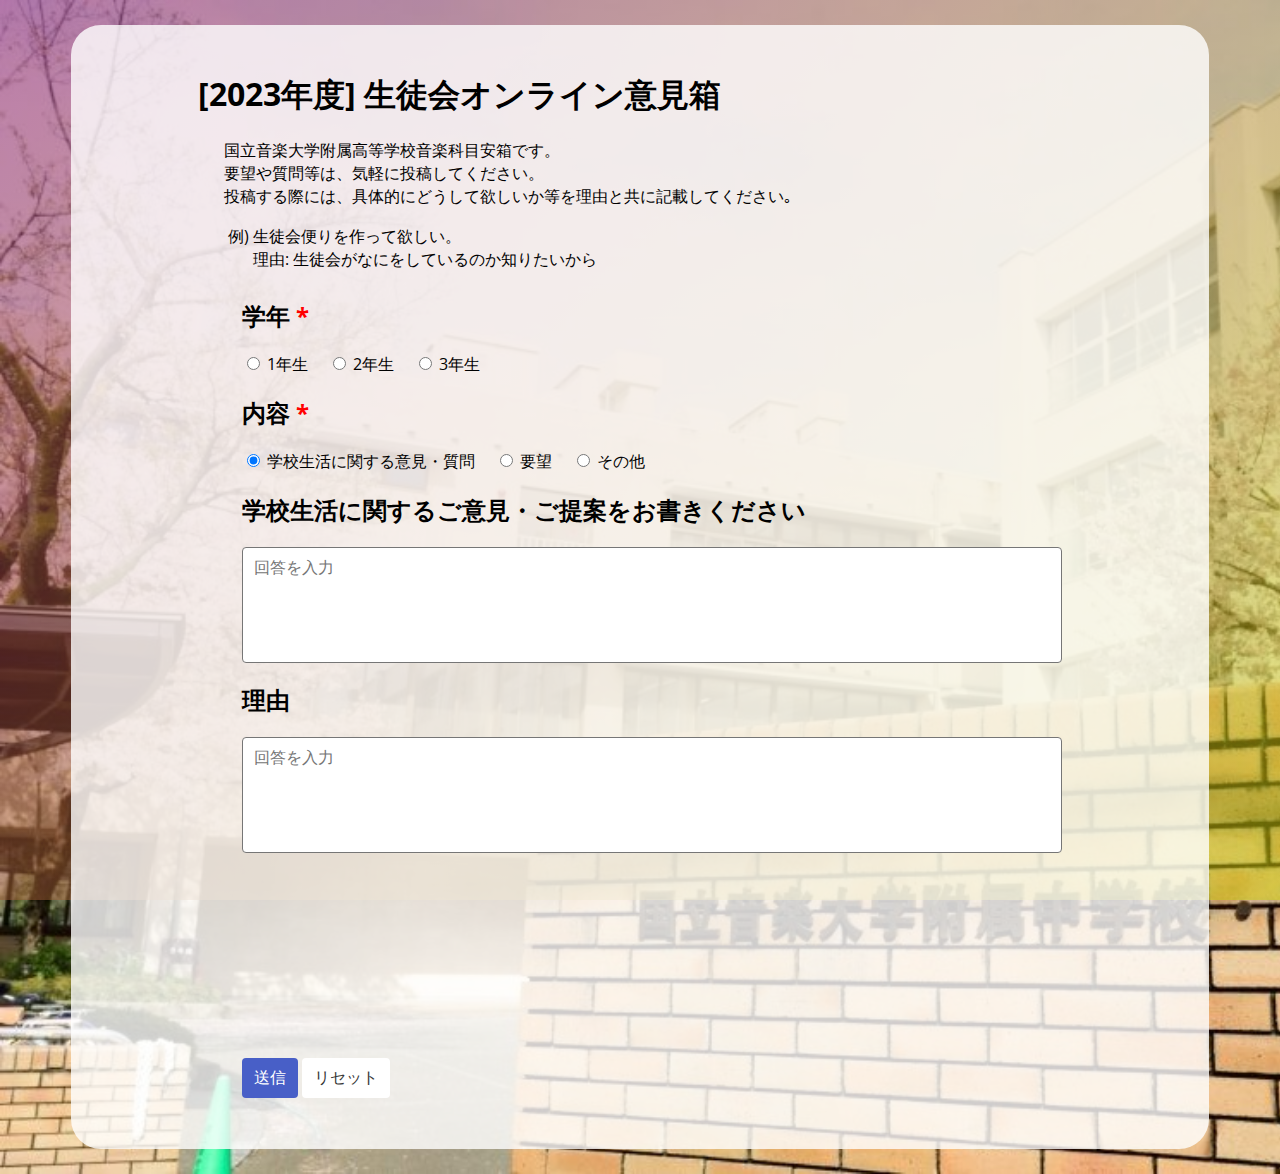
==== index.html @ f798ddd8 "Add files via upload" ====
<!DOCTYPE html>
<html lang="jp">
<head>
  <meta charset="UTF-8">
  <meta http-equiv="X-UA-Compatible" content="IE=edge">
  <meta name="viewport" content="width=device-width, initial-scale=1.0">
  <title>[2023年度] 生徒会オンライン意見箱</title>
  <link rel="icon" href="./img/onkou-logo.png">
  <link rel="stylesheet" href="./style.css">
</head>
<body class="background">
  <div class="box">
    <h1><span class="indention">[2023年度]&nbsp;</span><span class="indention">生徒会</span><span class="indention">オンライン</span><span class="indention">意見箱</span></h1>
    <div class="text">
      <p>
        <span class="indention">国立音楽大学</span><span class="indention">附属高等学校</span><span class="indention">音楽科</span><span class="indention">目安箱</span><span class="indention">です。</span><br>
        <span class="indention">要望や質問等は、</span><span class="indention">気軽に投稿してください。</span><br>
        <span class="indention">投稿する際には、</span><span class="indention">具体的に</span><span class="indention">どうして欲しいか等を</span><span class="indention">理由と共に</span><span class="indention">記載してください｡</span>
        
        <div class="convo">
          <p>
            &nbsp;例)&nbsp;
          </p>
          <p>
            <span class="indention">生徒会便りを</span><span class="indention">作って欲しい。</span><br>
            <span class="indention">理由:&nbsp;</span><span class="indention">生徒会がなにを</span><span class="indention">しているのか</span><span class="indention">知りたいから</span>
          </p>
        </div>
      </p>
    </div>
    <form action="https://docs.google.com/forms/u/0/d/e/1FAIpQLSf7eif4HL_u4B_Bd6lZbTr-mDyKQLoeNYhownT-tsZbnvXERw/formResponse">
      <div class="form">
        <div>
          <h2>学年<span style="color: red;">&nbsp;*</span></h2>
          <label class="radio indention">
            <input type="radio" name="entry.1246592691" value="1年生" autocomplete="off" class="reset" required>
            1年生
          </label>
          <label class="radio indention">
            <input type="radio" name="entry.1246592691" value="2年生" autocomplete="off" class="reset" required>
            2年生
          </label>
          <label class="radio indention">
            <input type="radio" name="entry.1246592691" value="3年生" autocomplete="off" class="reset" required>
            3年生
          </label>
        </div>
        <div>
          <h2>内容<span style="color: red;">&nbsp;*</span></h2>
          <label class="radio indention">
            <input type="radio" name="entry.1090198091" class="select-branch" value="学校生活に関する意見・質問" autocomplete="off" class="reset" checked required>
            学校生活に関する意見・質問
          </label>
          <label class="radio indention">
            <input type="radio" name="entry.1090198091" class="select-branch" value="要望" autocomplete="off" class="reset" required>
            要望
          </label>
          <label class="radio indention">
            <input type="radio" name="entry.1090198091" class="select-branch" value="その他" autocomplete="off" class="reset" required>
            その他
          </label>
        </div>
        <div id="学校生活に関する意見・質問" class="branch">
          <div>
            <h2>学校生活に関するご意見・ご提案をお書きください</h2>
            <textarea class="textarea reset" placeholder="回答を入力" name="entry.1667934467" autocomplete="off"></textarea>
          </div>
          <div>
            <h2>理由</h2>
            <textarea class="textarea reset" placeholder="回答を入力" name="entry.391689187" autocomplete="off"></textarea>
          </div>
          <div style="visibility: hidden;">
            <h2>空白</h2>
            <textarea class="textarea"></textarea>
          </div>
        </div>
        <div id="要望" class="branch" style="display: none;">
          <div>
            <h2>ご要望をお聞かせください</h2>
            <textarea class="textarea reset" placeholder="回答を入力" name="entry.2070584778" autocomplete="off"></textarea>
          </div>
          <div>
            <h2>理由</h2>
            <textarea class="textarea reset" placeholder="回答を入力" name="entry.188205575" autocomplete="off"></textarea>
          </div>
          <div>
            <h2>具体例</h2>
            <textarea class="textarea reset" placeholder="回答を入力" name="entry.1708176349" autocomplete="off"></textarea>
          </div>
        </div>
        <div id="その他" class="branch" style="display: none;">
          <div>
            <h2>自由記述欄</h2>
            <textarea class="textarea reset" placeholder="回答を入力" name="entry.861211709" autocomplete="off"></textarea>
          </div>
          <div style="visibility: hidden;">
            <h2>空白</h2>
            <textarea class="textarea"></textarea>
          </div>
          <div style="visibility: hidden;">
            <h2>空白</h2>
            <textarea class="textarea"></textarea>
          </div>
        </div>
        <div class="button-form">
          <button class="button submit" type="submit">送信</button>
          <button class="button" type="reset">リセット</button>
        </div>
      </div>
    </form>
  </div>
  <script src="./js/form.js"></script>
  <script src="./js/branch.js"></script>
</body>
</html>
---- style.css ----
body {
  user-select: none;
  -webkit-user-select:none;
  font-family: 'Open Sans_';
}

.background {
  background: linear-gradient(-45deg, rgba(203, 212, 10, .5), rgba(133, 5, 88, .5)) fixed,
  url(./img/kunion-background.jpg);
  background-size: cover;
}

body::-webkit-scrollbar {
  width: 7px;
}

body::-webkit-scrollbar-thumb {
  background: rgba(255, 120, 200, 0.6);
  border-radius: 5px;
}

body::-webkit-scrollbar-track {
  background: #dcdcdc;
}

@font-face { 
  font-family: "Open Sans_"; 
  src: url("./fonts/OpenSans.ttf") format("truetype")
}

.box {
  background: rgba(255,255,255,0.8);
  margin-top: 2%;
  margin-bottom: 2%;
  margin-left: 5%;
  margin-right: 5%;
  padding-top: 2%;
  padding-bottom: 4%;
  padding-left: 10%;
  padding-right: 10%;
  border-radius: 30px;
  min-height: 96%;
}

p {
  margin-top: 1%;
  margin-bottom: 1%;
  padding-left: 0%;
  padding-right: 0%;
}

.text {
  padding-top: 0%;
  padding-left: 3%;
  padding-right: 3%;
}

.form {
  padding-top: 0%;
  padding-left: 5%;
  padding-right: 5%;
}

.radio {
  padding-right: 2%;
}

.textarea {
  resize: none;
  width:100%;
  font-family: 'Open Sans_';

  -moz-appearance: none;
  -webkit-appearance: none;
  align-items: center;
  border-radius: 4px;
  box-shadow: none;
  display: inline-flex;
  font-size: 1rem;
  height: 100px;
  justify-content: flex-start;
  line-height: 1.5;
  padding-bottom: calc(0.5em - 1px);
  padding-left: calc(0.75em - 1px);
  padding-right: calc(0.75em - 1px);
  padding-top: calc(0.5em - 1px);
  position: relative;
  vertical-align: top;
}

.button-form {
  padding-top: 2%;
}

button {
/* bulma.io v0.9.3 | MIT License | github.com/jgthms/bulma */
  background-color: #fff;
  border-color: #dbdbdb;
  border-width: 1px;
  color: #363636;
  cursor: pointer;
  justify-content: center;
  padding-bottom: calc(0.5em - 1px);
  padding-left: 1em;
  padding-right: 1em;
  padding-top: calc(0.5em - 1px);
  text-align: center;
  white-space: nowrap;
  -moz-appearance: none;
  -webkit-appearance: none;
  align-items: center;
  border: 1px solid transparent;
  border-radius: 4px;
  box-shadow: none;
  display: inline-flex;
  font-size: 1rem;
  height: 2.5em;
  justify-content: flex-start;
  line-height: 1.5;
  padding-bottom: calc(0.5em - 1px);
  padding-left: calc(0.75em - 1px);
  padding-right: calc(0.75em - 1px);
  padding-top: calc(0.5em - 1px);
  position: relative;
  vertical-align: top;
}

.button:hover {
  border-color: #b5b5b5;
  color: #363636;
}

.button:focus {
  border-color: #485fc7;
  color: #363636;
}

.button.submit {
  background-color: #485fc7;
    border-color: transparent;
    color: #fff;
}

.indention {
  display: inline-block;
}

.convo {
  display: flex;
  text-decoration: none;
  margin: 0;
}
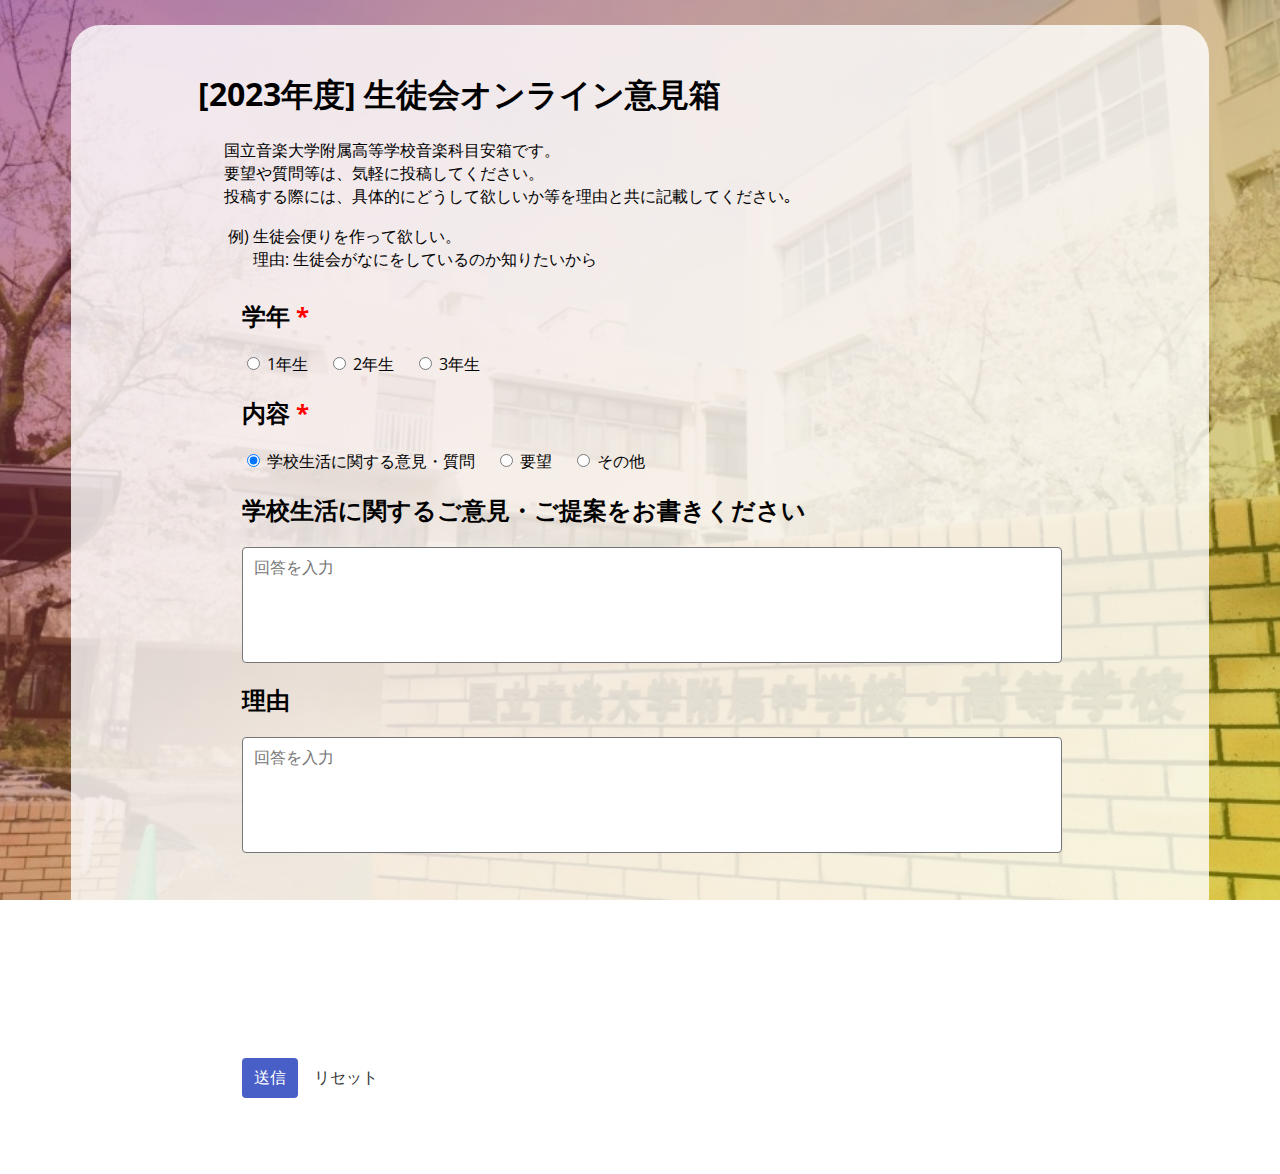
==== commit 26dc6844: "Update index.html" ====
--- a/index.html
+++ b/index.html
@@ -28,7 +28,7 @@
         </div>
       </p>
     </div>
-    <form action="https://docs.google.com/forms/u/0/d/e/1FAIpQLSf7eif4HL_u4B_Bd6lZbTr-mDyKQLoeNYhownT-tsZbnvXERw/formResponse">
+    <form action="https://docs.google.com/forms/u/0/d/e/1FAIpQLSf7eif4HL_u4B_Bd6lZbTr-mDyKQLoeNYhownT-tsZbnvXERw/formResponse" method="POST" target="hidden_iframe" onsubmit="return check()">
       <div class="form">
         <div>
           <h2>学年<span style="color: red;">&nbsp;*</span></h2>
@@ -36,10 +36,12 @@
             <input type="radio" name="entry.1246592691" value="1年生" autocomplete="off" class="reset" required>
             1年生
           </label>
+          <br class="sp__br">
           <label class="radio indention">
             <input type="radio" name="entry.1246592691" value="2年生" autocomplete="off" class="reset" required>
             2年生
           </label>
+          <br class="sp__br">
           <label class="radio indention">
             <input type="radio" name="entry.1246592691" value="3年生" autocomplete="off" class="reset" required>
             3年生
@@ -49,12 +51,14 @@
           <h2>内容<span style="color: red;">&nbsp;*</span></h2>
           <label class="radio indention">
             <input type="radio" name="entry.1090198091" class="select-branch" value="学校生活に関する意見・質問" autocomplete="off" class="reset" checked required>
-            学校生活に関する意見・質問
+            <span class="indention">学校生活に</span><span class="indention">関する意見</span><span class="indention">・質問</span>
           </label>
+          <br class="sp__br">
           <label class="radio indention">
             <input type="radio" name="entry.1090198091" class="select-branch" value="要望" autocomplete="off" class="reset" required>
             要望
           </label>
+          <br class="sp__br">
           <label class="radio indention">
             <input type="radio" name="entry.1090198091" class="select-branch" value="その他" autocomplete="off" class="reset" required>
             その他
@@ -62,7 +66,7 @@
         </div>
         <div id="学校生活に関する意見・質問" class="branch">
           <div>
-            <h2>学校生活に関するご意見・ご提案をお書きください</h2>
+            <h2><span class="indention">学校生活に</span><span class="indention">関する</span><span class="indention">ご意見・ご提案を</span><span class="indention">お書きください</span></h2>
             <textarea class="textarea reset" placeholder="回答を入力" name="entry.1667934467" autocomplete="off"></textarea>
           </div>
           <div>
@@ -76,7 +80,7 @@
         </div>
         <div id="要望" class="branch" style="display: none;">
           <div>
-            <h2>ご要望をお聞かせください</h2>
+            <h2><span class="indention">ご要望を</span><span class="indention">お聞かせください</span></h2>
             <textarea class="textarea reset" placeholder="回答を入力" name="entry.2070584778" autocomplete="off"></textarea>
           </div>
           <div>
@@ -109,7 +113,16 @@
       </div>
     </form>
   </div>
+  <script type="text/javascript">
+    let submitted = false;
+  </script>
+  <iframe
+    name="hidden_iframe"
+    id="hidden_iframe"
+    style="display: none"
+    onload="if(submitted){window.location='./thanks';}"
+  ></iframe>
   <script src="./js/form.js"></script>
   <script src="./js/branch.js"></script>
 </body>
-</html>+</html>
--- a/style.css
+++ b/style.css
@@ -8,6 +8,8 @@
   background: linear-gradient(-45deg, rgba(203, 212, 10, .5), rgba(133, 5, 88, .5)) fixed,
   url(./img/kunion-background.jpg);
   background-size: cover;
+  background-attachment: fixed;
+  background-position: 30%;
 }
 
 body::-webkit-scrollbar {
@@ -42,6 +44,16 @@
   min-height: 96%;
 }
 
+@media (max-width: 768px) {
+  .box {
+    margin-top: 0%;
+    margin-bottom: 0%;
+    margin-left: 0%;
+    margin-right: 0%;
+    padding-bottom: 6%;
+  }
+}
+
 p {
   margin-top: 1%;
   margin-bottom: 1%;
@@ -65,11 +77,16 @@
   padding-right: 2%;
 }
 
+@media (min-width: 768px) {
+  .sp__br {
+    display: none;
+  }
+}
+
 .textarea {
   resize: none;
   width:100%;
   font-family: 'Open Sans_';
-
   -moz-appearance: none;
   -webkit-appearance: none;
   align-items: center;
@@ -93,7 +110,6 @@
 }
 
 button {
-/* bulma.io v0.9.3 | MIT License | github.com/jgthms/bulma */
   background-color: #fff;
   border-color: #dbdbdb;
   border-width: 1px;
@@ -149,4 +165,4 @@
   display: flex;
   text-decoration: none;
   margin: 0;
-}+}
